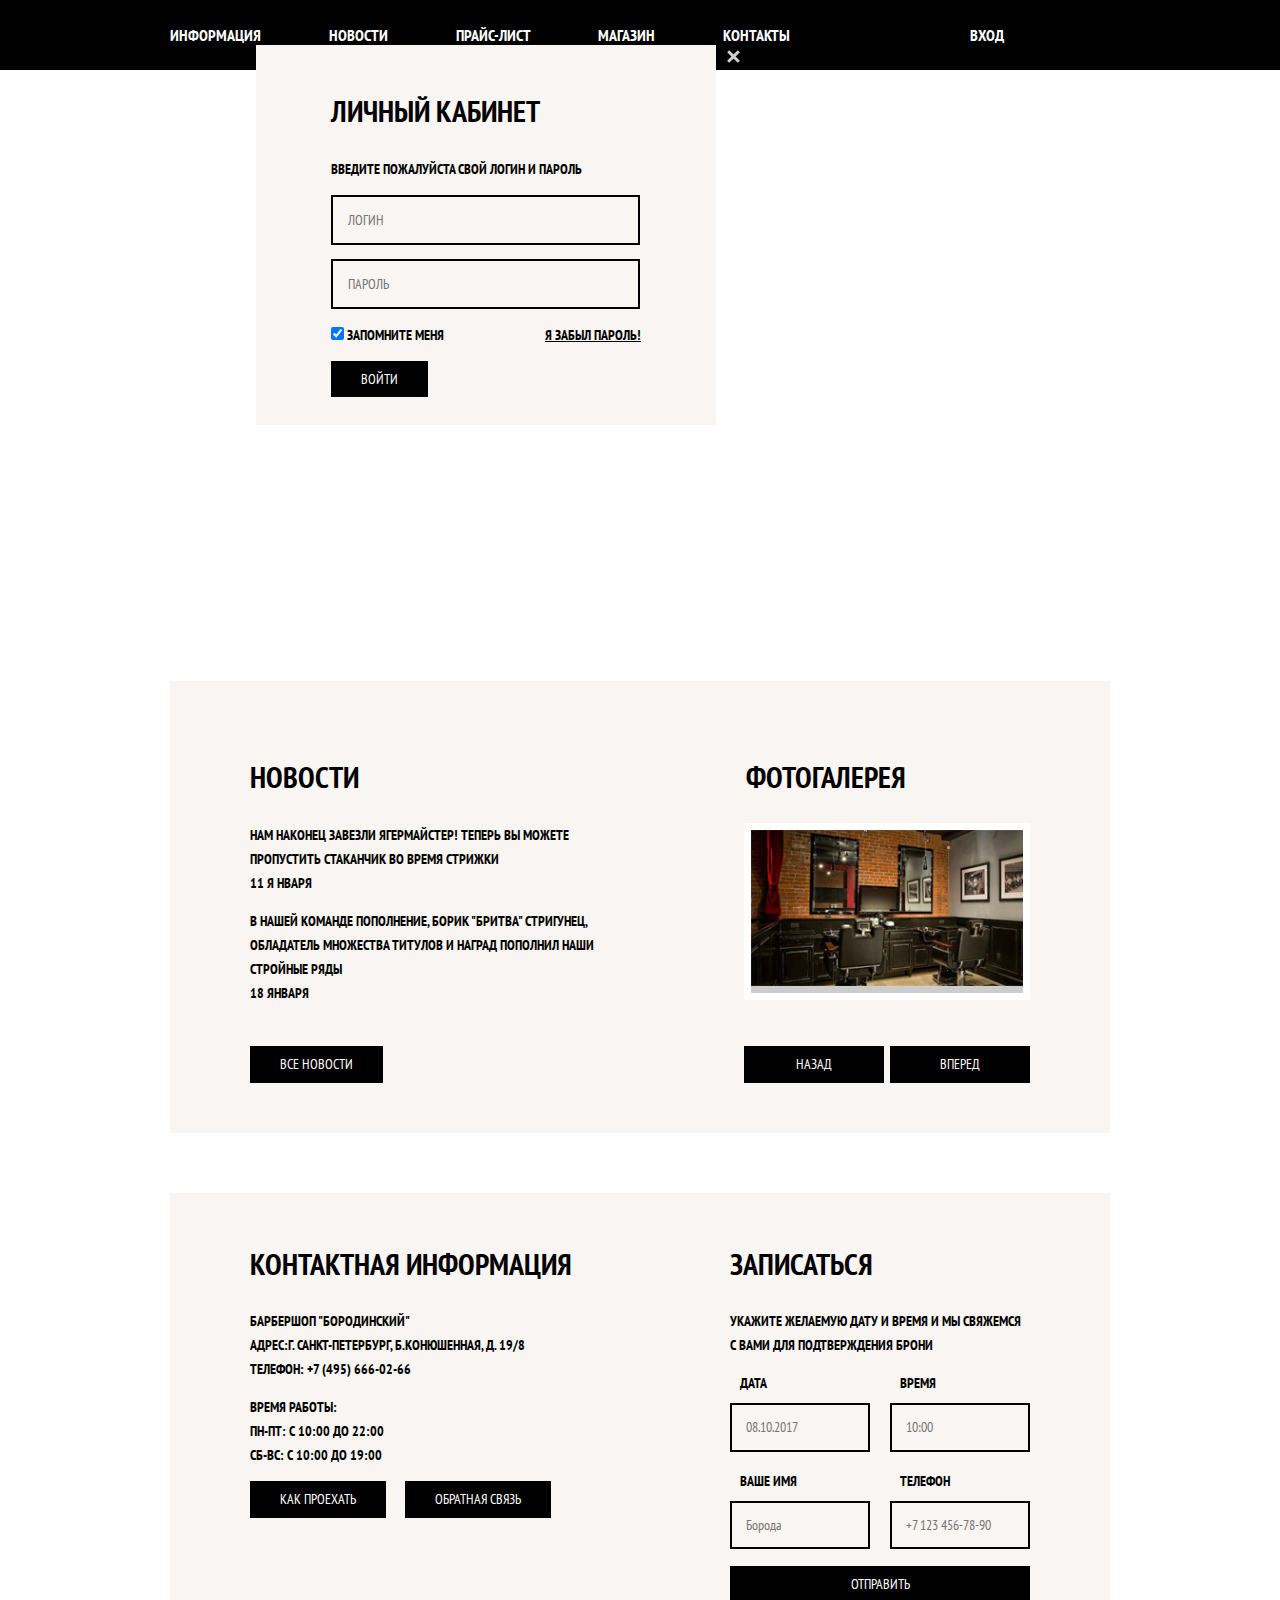
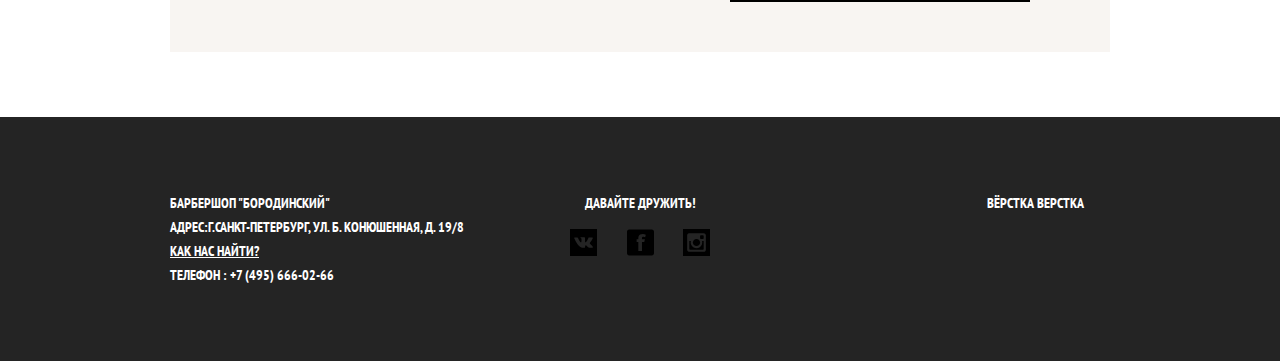
==== barbershopSetka.my/index.html @ 3c49943b "Главная страница" ====
<!DOCTYPE html>
<html lang="ru">
<head>
    <meta charset="UTF-8">
    <title> Барбершоп Бородинский </title>
    <meta http-equiv="X-UA-Compatible" content="IE=edge">
    <meta name="viewport" content="width=device-width, initial-scale=1.0">
    <link rel="stylesheet" href="css/normalize.css" type="text/css">
    <link rel="preconnect" href="https://fonts.gstatic.com">
    <link href="https://fonts.googleapis.com/css2?family=PT+Sans+Narrow&display=swap" rel="stylesheet">
    <link rel="stylesheet" href="css/style.css" type="text/css">
</head>
<body>
    <header class="main-header">
        <nav class="main-navigation">
            <img src="/svg/index-logo.svg" width="371" height="195" alt="Лого">
        <div class="main-navigation-wrapper">
            <div class="container">
            <ul class="site-navigation">
                <li><a href="">Информация</a></li>
                <li><a href="">Новости</a></li>
                <li><a href="">Прайс-Лист</a></li>
                <li><a href="/shop.html">Магазин</a></li>
                <li><a href="">Контакты</a></li>
            </ul>
            <ul class="user-navigation">
                <li><a href="">Вход</a></li>
            </ul>
            </div>
        </div>
        </nav>
    </header>
    <main class="container">
        <h1>Барбершоп Бородинский</h1>
        <section class="main-features">
            <ul class="features">
                <li class="features-items">
                    <h3>Быстро</h3>
                    <p>Мы делаем свою работу быстро! Два часа<br>
                    пролетят незаметно и вы - счастливый<br>
                    обладатель стильной стрижки-минутки!</p>
                </li>
                <li class="features-items">
                    <h3>Круто</h3>
                    <p>Забудьте, как вы стриглись раньше.<br>
                    Мы сделаем из Вас звезду футбола или кино!<br>
                    во всяком случае внешне.</p>
                </li>
                <li class="features-items">
                    <h3>Дорого</h3>
                    <p>Наши мастера - профессионалы своего дела и<br>
                    не могут стоить дешево. К тому же, разве цена<br>
                    не дает определеный статус?</p>
                </li>
            </ul>
         </section>
    </main>
    <div class="container">
    <div class="index-colums">
    <section class="news">
        <h2>Новости</h2>
        <div class="news-items">
        <ul class="news-list">
            <li>
                <p>Нам наконец завезли ягермайстер! Теперь вы можете <br>
                пропустить стаканчик во время стрижки</p>
                <time datetime="2019-01-11">11 я    нваря</time>
            </li>
            <li>
                <p>В нашей команде пополнение, Борик "Бритва" Стригунец,<br>
                обладатель множества титулов и наград пополнил наши<br>
                стройные ряды</p>
                <time datetime="2019-01-18">18 января</time>
            </li>
        </ul>
        </div>
        <button type="button" class="button-news">Все новости</button>
    </section>
        <section class="gallery">
            <h2>Фотогалерея</h2>
            <div class="gallery-container">
            <figure class="gallery-content">
                <a href=""><img src="jpg/Layer21.jpg" alt="Интерьер"></a>
            </figure>
            <button type="button" class="button button-size button-back">Назад</button>
            <button type="button" class="button button-size button-next">Вперед</button>
            </div>
        </section>
        </div>
        </div>
    <div class="container">    
    <div class="index-colums">
    <section class="contacts-index">
        <h2>Контактная информация</h2>
        <ul class="contacts-item">
            <li class="contacts">
                <p>Барбершоп "Бородинский"<br>
        Адрес:Г. Санкт-Петербург, Б.Конюшенная, Д. 19/8<br>
        Телефон: +7 (495) 666-02-66</p>
            </li>
            <li>
                <p>Время работы:<br>
                ПН-ПТ: С 10:00 до 22:00<br>
                СБ-ВС: С 10:00 до 19:00</p>
            </li>
        </ul>
        <button type="button">Как проехать</button>
        <button type="button">Обратная связь</button>
    </section>

    <section class="appointment-index">
        <h2>Записаться</h2>
        <p>Укажите желаемую дату и время и мы свяжемся<br> 
        с вами для подтверждения брони</p>
        <form class="appointment-form" action="#" method="POST">
            <p class="appointment-item">
                <label for="appointment-date">Дата</label>
                <input type="text" id="appointment-date" name="date" placeholder="08.10.2017" value="" autocomplete="off">
            </p>
            <p class="appointment-item">
                <label for="appointment-text">Время</label>
                <input type="text" id="appointment-text" name="time" placeholder="10:00" value="" autocomplete="off">
            </p>
            <p class="appointment-item">
                <label for="appointment-name">Ваше имя</label>
                <input type="text" id="appointment-name" name="username" placeholder="Борода" value="" autocomplete="off">
            </p>
            <p class="appointment-item">
                <label for="appointment-tel">Телефон</label>
                <input type="tel" id="appointment-tel" name="usertel" placeholder="+7 123 456-78-90" value="" autocomplete="off">
            </p>
            <button type="submit">Отправить</button>
        </form>
    </section>
    </div>
    </div>
    <footer class="main-footer">
        <div class="container">
    <div class="footer-contacts">
        <p >Барбершоп "Бородинский"<br>
        Адрес:Г.Санкт-Петербург, ул. Б. Конюшенная, д. 19/8<br>
        <a href="">Как нас найти?</a><br>
        Телефон : +7 (495) 666-02-66</p>
    </div>

        <div class="footer-social">
            <p>Давайте дружить!</p>
            <ul class="social-flex">
                    <li><a class="social-button" href=""><svg version="1.1" id="Layer_1" xmlns="http://www.w3.org/2000/svg" xmlns:xlink="http://www.w3.org/1999/xlink" x="0px" y="0px"
                        viewBox="0 0 455 455" style="enable-background:new 0 0 455 455;" xml:space="preserve">
                   <path style="fill-rule:evenodd;clip-rule:evenodd;" d="M0,0v455h455V0H0z M341.098,251.727c10.445,10.19,21.49,19.784,30.865,31.049
                       c4.142,4.978,8.06,10.113,11.046,15.881c4.239,8.264,0.397,17.318-6.985,17.817l-45.875-0.02
                       c-11.841,0.973-21.277-3.801-29.235-11.902c-6.328-6.45-12.243-13.354-18.352-20.023c-2.486-2.746-5.115-5.314-8.239-7.362
                       c-6.267-4.061-11.703-2.828-15.285,3.699c-3.643,6.649-4.499,14.031-4.835,21.435c-0.499,10.807-3.76,13.634-14.607,14.154
                       c-23.208,1.075-45.218-2.451-65.659-14.134c-18.052-10.307-32.022-24.879-44.184-41.356
                       c-23.702-32.124-41.855-67.391-58.154-103.673c-3.684-8.177-0.993-12.559,7.999-12.717c14.99-0.296,29.974-0.26,44.943-0.02
                       c6.089,0.102,10.129,3.582,12.458,9.334c8.101,19.906,18.01,38.85,30.448,56.427c3.327,4.677,6.71,9.334,11.504,12.636
                       c5.314,3.663,9.375,2.466,11.881-3.485c1.595-3.78,2.293-7.8,2.629-11.841c1.192-13.833,1.335-27.681-0.718-41.473
                       c-1.274-8.621-6.149-14.195-14.745-15.825c-4.382-0.836-3.725-2.446-1.615-4.958c3.704-4.315,7.189-7.006,14.093-7.006h51.847
                       c8.177,1.595,10.011,5.278,11.122,13.497l0.041,57.619c-0.097,3.184,1.595,12.615,7.306,14.704
                       c4.575,1.513,7.622-2.171,10.368-5.075c12.417-13.176,21.277-28.756,29.194-44.877c3.505-7.087,6.532-14.449,9.477-21.817
                       c2.17-5.452,5.553-8.137,11.703-8.04l49.916,0.061c1.472,0,2.986,0,4.438,0.239c8.396,1.452,10.705,5.075,8.096,13.293
                       c-4.076,12.875-12.06,23.625-19.84,34.391c-8.341,11.525-17.216,22.647-25.495,34.233
                       C331.087,237.201,331.683,242.535,341.098,251.727z"/>
                   <g>
                   </g>
                   <g>
                   </g>
                   <g>
                   </g>
                   <g>
                   </g>
                   <g>
                   </g>
                   <g>
                   </g>
                   <g>
                   </g>
                   <g>
                   </g>
                   <g>
                   </g>
                   <g>
                   </g>
                   <g>
                   </g>
                   <g>
                   </g>
                   <g>
                   </g>
                   <g>
                   </g>
                   <g>
                   </g>
                   </svg></a></li>
                    <li><a class="social-button" href=""><svg version="1.1" id="Capa_1" xmlns="http://www.w3.org/2000/svg" xmlns:xlink="http://www.w3.org/1999/xlink" x="0px" y="0px"
                        viewBox="0 0 29.94 29.94" style="enable-background:new 0 0 29.94 29.94;" xml:space="preserve">
                   <g>
                       <path d="M27.56,0.684H2.383C1.065,0.684,0,1.748,0,3.064v23.813c0,1.312,1.065,2.379,2.383,2.379H27.56
                           c1.312,0,2.38-1.066,2.38-2.379V3.064C29.939,1.748,28.871,0.684,27.56,0.684z M20.125,9.167c-0.619-0.362-1.11-0.648-1.727-0.648
                           c-0.604,0-1.12,0.151-1.384,0.405c-0.264,0.252-0.395,0.74-0.395,1.461v1.067h3.229l-0.699,2.968h-2.53v9.862h-4.056V14.42H10.67
                           v-2.968h1.895v-1.133c0-1.193,0.143-1.907,0.425-2.496c0.281-0.587,0.826-1.241,1.584-1.611c0.757-0.369,1.877-0.555,3.036-0.555
                           c1.188,0,2.116,0.396,3.254,0.715L20.125,9.167z"/>
                       <g>
                       </g>
                       <g>
                       </g>
                       <g>
                       </g>
                       <g>
                       </g>
                       <g>
                       </g>
                       <g>
                       </g>
                       <g>
                       </g>
                       <g>
                       </g>
                       <g>
                       </g>
                       <g>
                       </g>
                       <g>
                       </g>
                       <g>
                       </g>
                       <g>
                       </g>
                       <g>
                       </g>
                       <g>
                       </g>
                   </g>
                   <g>
                   </g>
                   <g>
                   </g>
                   <g>
                   </g>
                   <g>
                   </g>
                   <g>
                   </g>
                   <g>
                   </g>
                   <g>
                   </g>
                   <g>
                   </g>
                   <g>
                   </g>
                   <g>
                   </g>
                   <g>
                   </g>
                   <g>
                   </g>
                   <g>
                   </g>
                   <g>
                   </g>
                   <g>
                   </g>
                   </svg>
                   </a></li>
                    <li><a class="social-button" href=""><svg version="1.1" id="Layer_1" xmlns="http://www.w3.org/2000/svg" xmlns:xlink="http://www.w3.org/1999/xlink" x="0px" y="0px"
                        viewBox="0 0 455 455" style="enable-background:new 0 0 455 455;" xml:space="preserve">
                   <g>
                       <path style="fill-rule:evenodd;clip-rule:evenodd;" d="M336.351,106.363h-35.83c-6.986,0.051-12.346,5.157-12.396,12.104
                           c-0.051,12.155-0.051,24.259,0,36.414c0.051,6.897,5.411,12.066,12.307,12.066h35.817c7.189,0,12.447-5.22,12.447-12.409
                           c0.051-11.914,0.051-23.865,0-35.767C348.696,111.622,343.438,106.415,336.351,106.363z"/>
                       <path style="fill-rule:evenodd;clip-rule:evenodd;" d="M227.591,288.104c33.493-0.051,60.534-27.143,60.534-60.635
                           c-0.051-33.493-27.142-60.521-60.635-60.521c-33.378,0-60.47,27.129-60.521,60.47C166.918,260.961,194.06,288.104,227.591,288.104z
                           "/>
                       <path style="fill-rule:evenodd;clip-rule:evenodd;" d="M318.239,261.698c-7.24,19.102-19.344,34.433-36.173,45.952
                           c-30.355,20.729-70.046,22.469-101.951,4.458c-16.131-9.132-28.781-21.782-37.608-38.104
                           c-12.104-22.329-14.886-45.939-8.777-70.592h-27.345v132.51c0,7.595,5.169,12.752,12.752,12.752c4.864,0.051,9.678,0,14.543,0
                           H335.55c8.192,0,13.146-5.004,13.146-13.197V203.361h-27.383C326.33,223.2,325.427,242.646,318.239,261.698z"/>
                       <path style="fill-rule:evenodd;clip-rule:evenodd;" d="M0,0v455h455V0H0z M384.97,105.919V349.17
                           c0,17.909-13.844,33.493-31.651,35.576c-1.397,0.152-2.781,0.254-4.166,0.254H105.89c-17.604,0-33.087-13.552-35.423-30.966
                           c-0.292-2.032-0.445-4.115-0.445-6.147V106.96c0-18.162,12.155-32.947,30.012-36.363c2.134-0.406,4.37-0.546,6.554-0.546
                           C187.253,70,267.879,70,348.505,70c18.9,0,34.433,14.035,36.363,32.795C385.021,103.836,384.97,104.877,384.97,105.919z"/>
                   </g>
                   <g>
                   </g>
                   <g>
                   </g>
                   <g>
                   </g>
                   <g>
                   </g>
                   <g>
                   </g>
                   <g>
                   </g>
                   <g>
                   </g>
                   <g>
                   </g>
                   <g>
                   </g>
                   <g>
                   </g>
                   <g>
                   </g>
                   <g>
                   </g>
                   <g>
                   </g>
                   <g>
                   </g>
                   <g>
                   </g>
                   </svg>
                   </a></li>
            </ul>
        </div>
        <p class="footer-copyright">
            <b>вёрстка</b>
            <a class="button" href="">верстка</a>
        </p>
        </div>
    </footer>

        <div class="user-form">
            <h2>Личный кабинет</h2>
            <p>Введите пожалуйста свой логин и пароль</p>
            <form class="form-index" action="#" method="POST">
                <p class="user-type">
                    <label for="userlog"></label>
                    <input type="text" id="userlog" name="userlogin" value="" placeholder="Логин">
                </p>
                <p class="user-type">
                    <label for="userpas"></label>
                    <input type="password" id="userpas" name="userpassword" value="" placeholder="Пароль">
                </p>
                <div class="remember-check">
                <p>
                    <input type="checkbox" value="yes" checked name="rememberME" id="remember">
                    <label for="remember">Запомните меня</label>
                </p>
                <a href="">Я забыл пароль!</a>
                </div>
                <p>
                    <button type="button">Войти</button>
                </p>
            </form>
        </div>    
</body>
</html>
---- barbershopSetka.my/css/style.css ----
body{
    margin: 0;
    padding: 0;
    font-size: 14px;
    line-height: 24px;
    font-weight: 700;
    color: #ffffff;
    text-transform: uppercase;
    font-family: 'PT Sans Narrow', sans-serif;
    background-image: url(/jpg/Layer.jpg);
    background-repeat: no-repeat;
    background-size: cover;
    background-position: center;
    object-fit: cover;
}

a {
    text-decoration: none;
}

button {
    display: inline-block;
    font-size: inherit;
    border: none;
    text-align: center;
    vertical-align: center;
    text-transform: uppercase;
    color: #ffffff;
    background-color: black;
    padding: 10px 30px;
    margin-right: 16px;
}

button:hover,
button:active,
button:focus{
    background-color: #663d15;
}

.main-header{
    margin-bottom: 75px;
    min-height: 285px;
}

.main-header img{
    width: 368px;
    height: 153px;
    order: 3;
}

.main-navigation{
    display: flex;
    flex-direction: column;
    align-items: center;
    font-size: 16px;
    line-height: 20px;
    min-height: 285px;
    color: #ffffff;
    /* background-color: #000000; */
}
.main-navigation > img{
    margin-top: 60px;
}

.main-navigation-wrapper{
    width: 100%;
    background-color: #000000;
}

.container{
    width: 940px;
    margin: 0 auto;
    padding: 0 10px;
}

.main-navigation-wrapper .container{
    display: flex;
    justify-content: space-between;
    align-items: center;
}

.site-navigation{
    margin: 0;
    padding: 0;
    min-height: 70px;
    width: 620px;
    display: flex;
    justify-content: space-between;
    align-items: center;
}

.user-navigation{
    display: flex;
    align-items: center;
    margin: 0;
    padding: 0;
    min-height: 70px;
    width: 140px;
    position: relative;
}
.user-navigation a{
    position: relative;
}

.user-navigation a::before{
    content: "";
    width: 20px;
    height: 20px;
    background-image: url(/png/login.png);
    margin-left: -30px;
    background-repeat: no-repeat;
    position: absolute;
    top: 4px;
    left: 0;
}

.site-navigation,
.user-navigation{
    list-style: none;
}

.site-navigation a,
.user-navigation a{
    color: #ffffff;

}
.site-navigation a:hover,
.site-navigation a:focus,
.user-navigation a:hover,
.user-navigation a:focus{
    background-color: #242424;
    
}

main h1{
    visibility: hidden;
}

.features{
    display: flex;
    justify-content: space-between;
    margin: 0;
    padding: 0;
    list-style: none;    
    margin-bottom: 80px;
}

.features-items{
    width: 300px;
    min-height: 170px;
    text-align: center;
}

.features-items h3{
    font-size: 30px;
    line-height: 42px;
    margin-top: 0px;
    margin-bottom: 70px;
    position: relative;
}

.features-items h3::after{
    content: "";
    height: 30px;
    width: 30px;
    background-color: #fff;
    position: absolute;
    left: 135px;
    bottom: -45px;
    transform: rotate(45deg);
}

.index-colums{
    display: flex;
    justify-content: space-between;
    padding: 50px 80px ;
    color: #000000;
    background-color: #f8f5f2;
    margin-bottom: 60px;
    background-image: url(/png/Layer\ 17\ copy.png);
    background-repeat: no-repeat;
    background-position: center ;
}

.index-colums h2{
    font-size: 30px;
    line-height: 42px;
}

.news{
    position: relative;
    width: 380px;
    min-height: 315px;
}
.button-news{
    position: absolute;
    bottom: 0px;
}

.gallery{
    padding: 0;
    width: 286px;
    min-height: 315px;
}
.gallery h2{
    padding-left: 2px;    
}
.gallery button{

}
.gallery-container{
    position: relative;
    height: 260px;
    
}
.button-back{
    position: absolute;
    display: inline-block;
    bottom: 0px;
    left: 0px;
    margin: 0px;
}
.button-size{
    width: 140px;
}
.button-next{
    position: absolute;
    display: inline-block;
    bottom: 0px;
    right: 0px;
    margin: 0px;
}
.news-list{
    padding: 0;
    list-style: none;
}
.news-items{
    word-break: break-all; 
}

.news p{
    margin-bottom: 0px;
}
.news time{
   display: block;
}

.gallery-content{
    background-color: #cccccc;
    border: 7px solid #ffffff;
    margin: 0;
}
.gallery-content img{
    width: 100%;
}

.contacts-item{
    list-style: none;
    padding-left: 0;
}
.contacts-index h2{
    margin-top: 0px;
}
.appointment-index{
    width: 300px;
}
.appointment-index button{
    display: block;
    width: 100%;
    margin: 0px;
}
.appointment-index p{
    /* padding-left: 40px; */
}
.appointment-index h2{
    margin-top: 0px;
}
.appointment-form {
    display: flex;
    justify-content: space-between;
    flex-wrap: wrap;
}

.appointment-form label{
    display: block;
    margin-left: 10px;
}

.appointment-item input{
    font-style: inherit;
    background-color: transparent;
    border: 2px solid #000000;
    box-sizing: border-box;
    width: 140px;
    margin: 8px 15px 7px 0px;
    padding: 14px;
    
}

.appointment-item{
    width: 140px;
    margin: 0;
    margin-bottom: 10px;
}

.appointment-item input:focus{
    background-color: #663d15;
}

.main-footer{
    padding: 60px 0;
    margin-top: 65px;
    background-color: #242424;
}

.main-footer .container{
    display: flex;
}

.footer-social{
    width: 140px;
    text-align: center;
}

.footer-social ul{
    list-style: none;
    padding: 0px;
}
.social-button{
    
}
.social-button svg{
    width: 27px;
    height: 27px;
}
.social-button svg:hover{
    /* background-color: black; */
}
.social-button svg:hover{
    background-color: #fff;
}
.footer-contacts{
    width: 320px;
    margin-right: 80px;
}
.social-flex{
    display: flex;
    justify-content: space-between;
    align-items: center;
    flex-wrap: wrap;
}

.footer-contacts a{
    color: #ffffff;
    text-decoration: underline;
}

.footer-copyright{
    width: 150px;
    text-align: center;
    margin-left: auto;
}

.footer-copyright a{
    color: #ffffff;
}

.footer-copyright .button:hover,
.footer-copyright .button:focus {
    color: #000000;
    background-color: #ffffff;
}
.user-form{
    color: #000000;
    background-color: #f8f5f2;
    height: 380px;
    width: 460px    ;
    padding: 45px 75px;
    position: fixed;
    top: 5%;
    left: 20%;
    box-sizing: border-box;
}

.user-form::before, .user-form::after{
    content: "";
    position: absolute;
    top: 10px;
    background-color: #d0d0d0;
    right: -25px;
    height: 3px;
    width: 15px;
}

.user-form::after{
    transform: rotate(45deg);
}

.user-form::before{
    transform: rotate(-45deg);
}

.user-form h2{
    margin-top: 0px;  
    font-size: 30px;
    line-height: 42px;
}

.user-form p{
    margin-top: 0px;  
}

.user-form .form-index input{
    font-style: inherit;
    background-color: transparent;
    border: 2px solid #000000;
    text-transform: uppercase;
    font-style: inherit;
    padding: 15px;
}
.user-type input{
    width: calc(100% - 35px);
}

.user-type input:focus{
    background-color: #663d15;
}

.user-form a{
    color: #000000;
    text-decoration: underline;
}

.remember-check{
    display: flex;
    justify-content: space-between;
    flex-wrap: wrap;
}

/* .remember-check input[type=checkbox]{
    position: absolute;
    clip: rect(0,0,0,0);
} */

.remember-check label
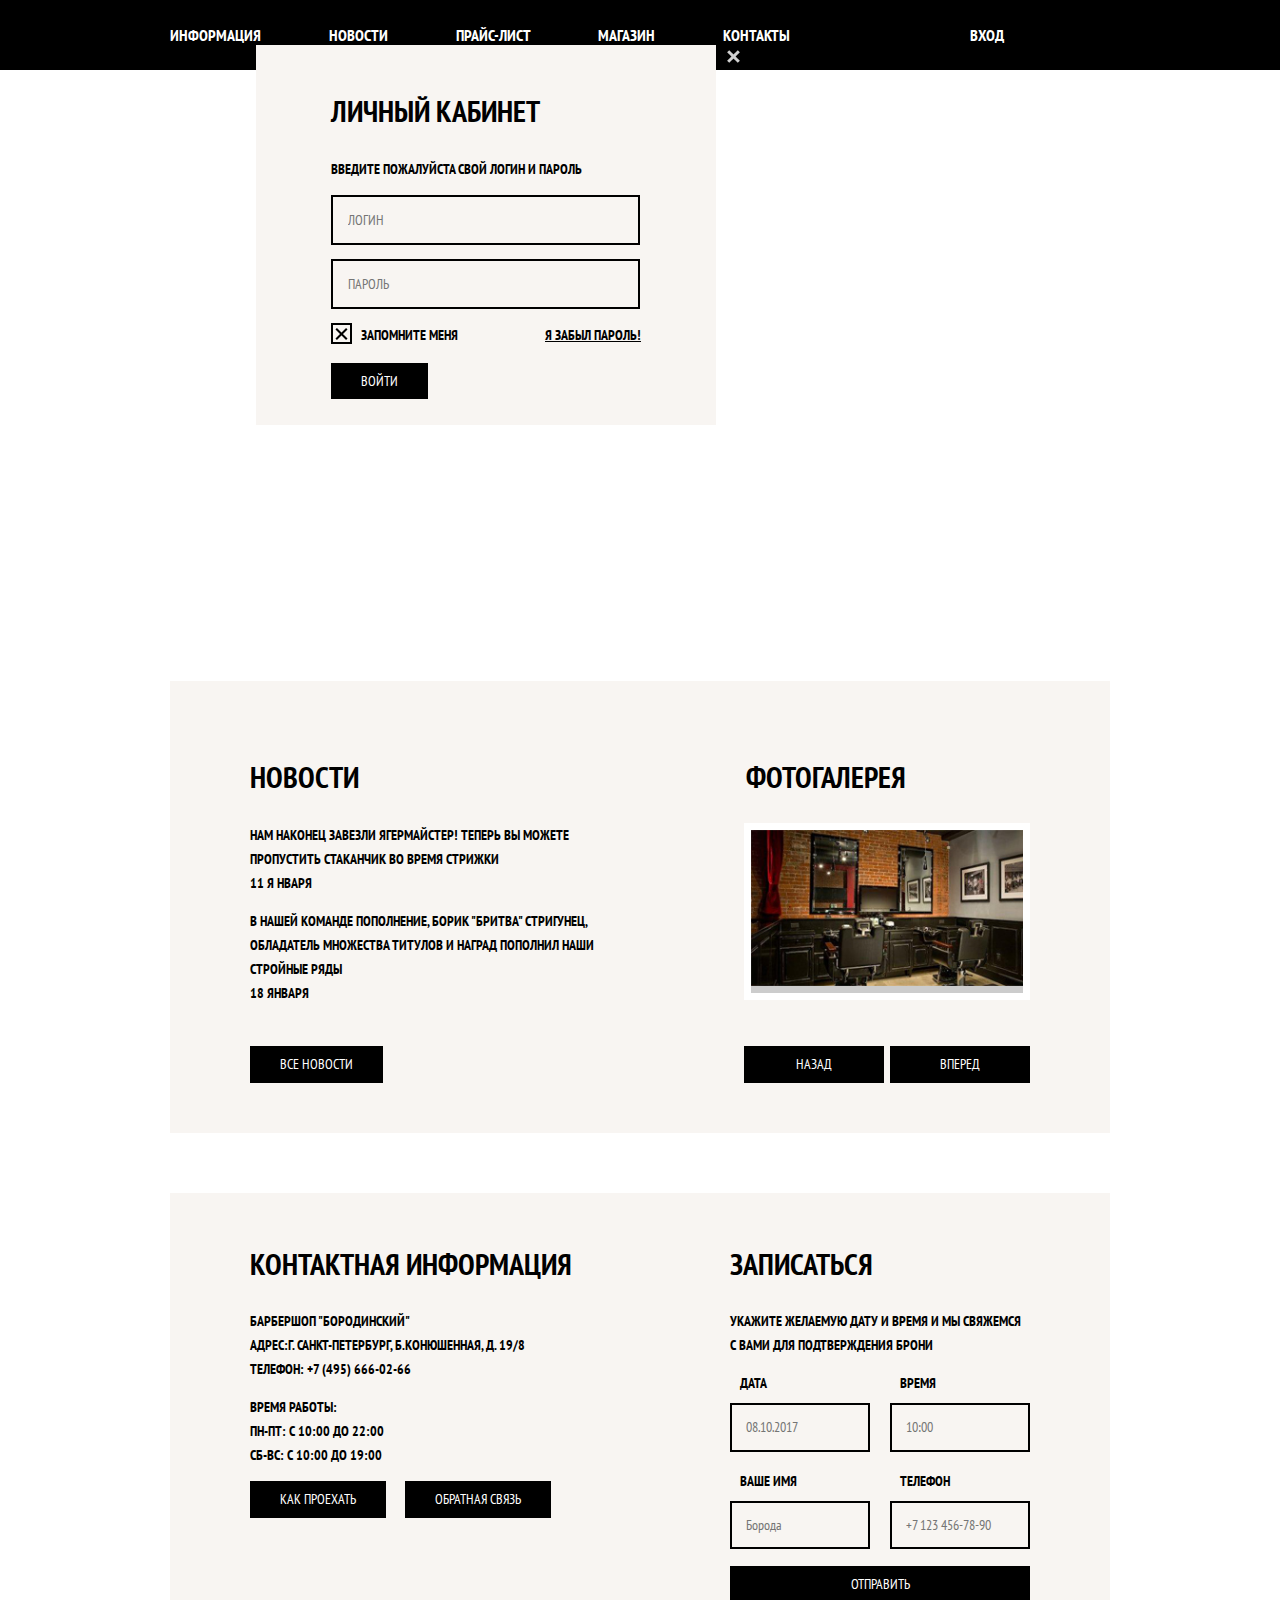
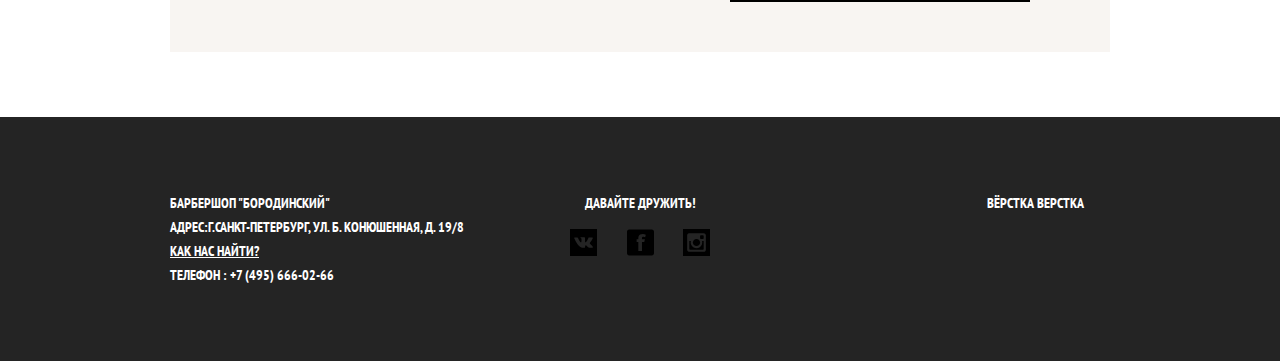
==== commit 9eacc4ec: "update 0.1" ====
--- a/barbershopSetka.my/index.html
+++ b/barbershopSetka.my/index.html
@@ -336,10 +336,11 @@
                     <input type="password" id="userpas" name="userpassword" value="" placeholder="Пароль">
                 </p>
                 <div class="remember-check">
-                <p>
-                    <input type="checkbox" value="yes" checked name="rememberME" id="remember">
-                    <label for="remember">Запомните меня</label>
-                </p>
+                <label class="login-checkbox">
+                    <input type="checkbox" class="visually-hidden" value="yes" checked name="rememberME" id="remember">
+                    <span class="checkbox-indicator"></span>
+                    Запомните меня
+                </label>
                 <a href="">Я забыл пароль!</a>
                 </div>
                 <p>
--- a/barbershopSetka.my/css/style.css
+++ b/barbershopSetka.my/css/style.css
@@ -35,6 +35,11 @@
 button:active,
 button:focus{
     background-color: #663d15;
+}
+
+.visually-hidden{
+    position: absolute;
+    clip: rect(0,0,0,0);
 }
 
 .main-header{
@@ -418,6 +423,10 @@
     font-style: inherit;
     padding: 15px;
 }
+.form-index button{
+    margin-top: 16px;
+}
+
 .user-type input{
     width: calc(100% - 35px);
 }
@@ -434,12 +443,54 @@
 .remember-check{
     display: flex;
     justify-content: space-between;
+    align-items: center;
     flex-wrap: wrap;
-}
-
-/* .remember-check input[type=checkbox]{
-    position: absolute;
-    clip: rect(0,0,0,0);
-} */
-
-.remember-check label+    position: relative;
+}
+.remember-check a:hover{
+    text-decoration: none;
+}
+
+.login-checkbox{
+    position: relative;
+    padding-left: 30px;
+    cursor: pointer;
+}
+
+.login-checkbox:hover,
+.login-checkbox:focus{
+    color: #663d15;
+}
+
+.login-checkbox input[type="checkbox"] + .checkbox-indicator{
+    position: absolute;
+    top: 0;
+    left: 0;
+    width: 17px;
+    height: 17px;
+    border: 2px solid #000000;
+}
+
+.login-checkbox input[type="checkbox"]:focus + .checkbox-indicator{
+    border-color: #663d15;
+    outline: thin dotted;
+}
+
+.login-checkbox input[type="checkbox"]:checked + .checkbox-indicator::before,
+.login-checkbox input[type="checkbox"]:checked + .checkbox-indicator::after{
+    content: "";
+    position: absolute;
+    top: 8px;
+    left: 1px;
+    width: 15px;
+    height: 2px;
+    background-color: #000000;
+}
+
+.login-checkbox input[type="checkbox"]:checked + .checkbox-indicator::before{
+    transform: rotate(45deg);
+}
+
+.login-checkbox input[type="checkbox"]:checked + .checkbox-indicator::after{
+    transform: rotate(-45deg);
+}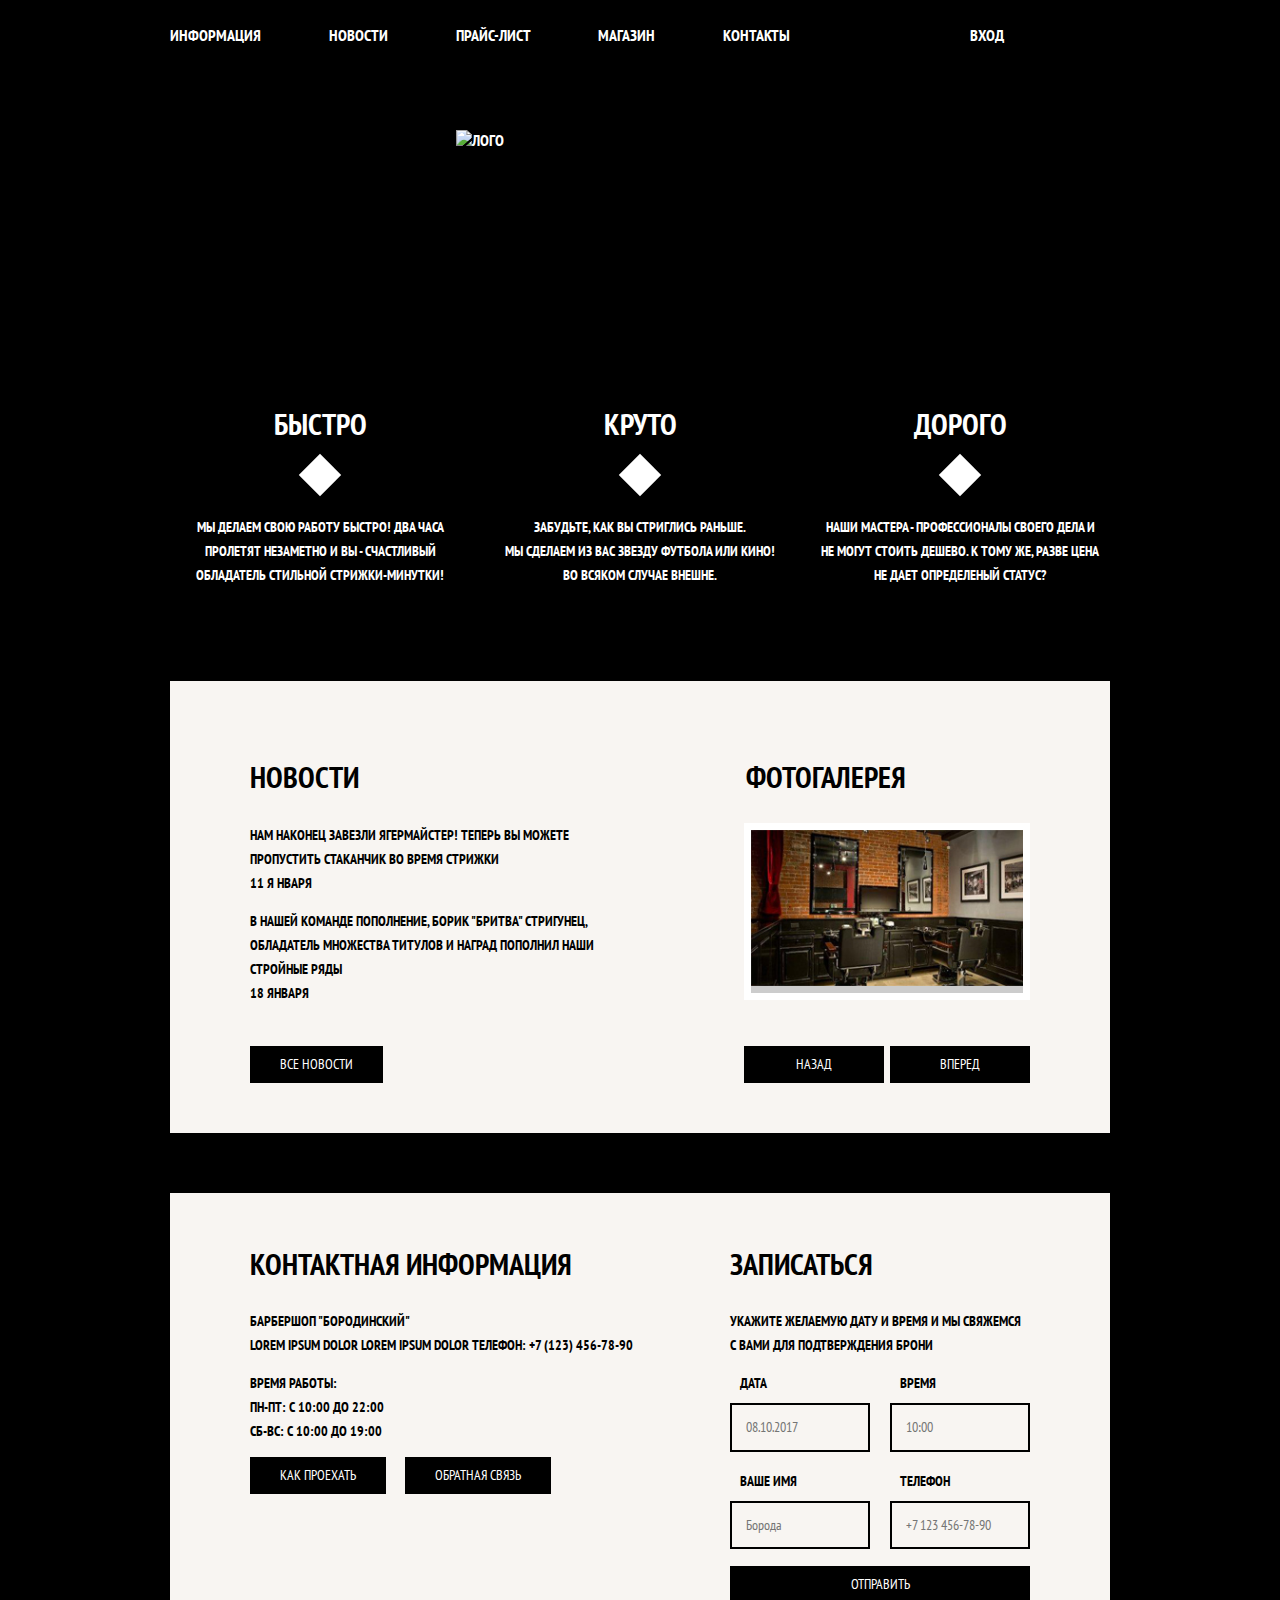
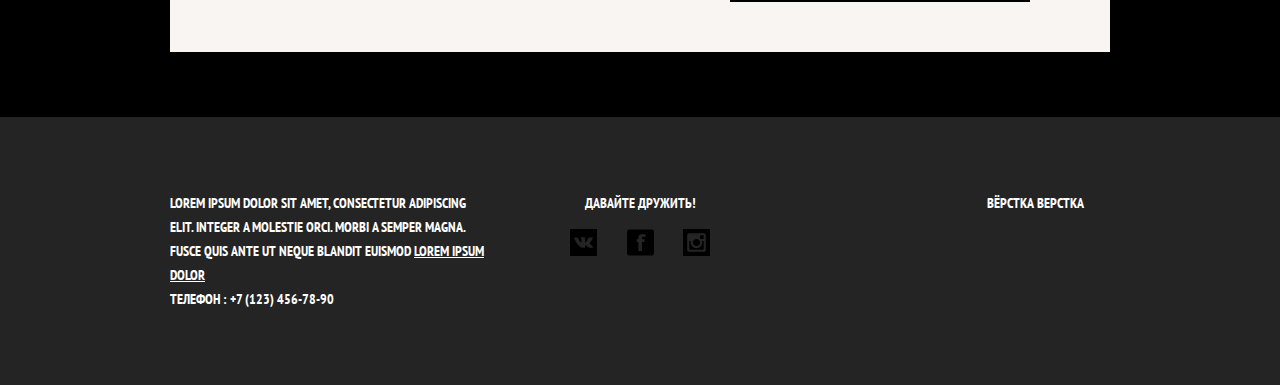
==== commit 57f208db: "update 0.2" ====
--- a/barbershopSetka.my/index.html
+++ b/barbershopSetka.my/index.html
@@ -24,7 +24,7 @@
                 <li><a href="">Контакты</a></li>
             </ul>
             <ul class="user-navigation">
-                <li><a href="">Вход</a></li>
+                <li><a class="user-login" href="#">Вход</a></li>
             </ul>
             </div>
         </div>
@@ -95,8 +95,8 @@
         <ul class="contacts-item">
             <li class="contacts">
                 <p>Барбершоп "Бородинский"<br>
-        Адрес:Г. Санкт-Петербург, Б.Конюшенная, Д. 19/8<br>
-        Телефон: +7 (495) 666-02-66</p>
+                Lorem ipsum dolor Lorem ipsum dolor
+        Телефон: +7 (123) 456-78-90</p>
             </li>
             <li>
                 <p>Время работы:<br>
@@ -137,10 +137,9 @@
     <footer class="main-footer">
         <div class="container">
     <div class="footer-contacts">
-        <p >Барбершоп "Бородинский"<br>
-        Адрес:Г.Санкт-Петербург, ул. Б. Конюшенная, д. 19/8<br>
-        <a href="">Как нас найти?</a><br>
-        Телефон : +7 (495) 666-02-66</p>
+        <p>Lorem ipsum dolor sit amet, consectetur adipiscing elit. Integer a molestie orci. Morbi a semper magna. Fusce quis ante ut neque blandit euismod
+        <a href="">Lorem ipsum dolor</a><br>
+        Телефон : +7 (123) 456-78-90</p>
     </div>
 
         <div class="footer-social">
@@ -323,7 +322,7 @@
         </div>
     </footer>
 
-        <div class="user-form">
+        <div class="user-form modal">
             <h2>Личный кабинет</h2>
             <p>Введите пожалуйста свой логин и пароль</p>
             <form class="form-index" action="#" method="POST">
@@ -345,8 +344,29 @@
                 </div>
                 <p>
                     <button type="button">Войти</button>
+                    <button type="button" class="modal-close"></button>
                 </p>
             </form>
         </div>    
+        <div class="map-index modal">
+            <h2 class="visually-hidden">Как до нас добраться?</h2>
+            <img src="/jpg/map mask.jpg" alt="">
+        </div>
+            <script>
+                let link = document.querySelector(".user-login");
+                let popup = document.querySelector(".user-form");
+                let close = document.querySelector(".modal-close");
+                
+                    link.addEventListener("click", function (evt) {
+                        evt.preventDefault; 
+                        popup.classList.add("modal-show");
+                    });
+
+                    close.addEventListener("click", function (evt) {
+                        evt.preventDefault();
+                        popup.classList.remove("modal-show");
+                    });
+    
+            </script>
 </body>
 </html>--- a/barbershopSetka.my/css/style.css
+++ b/barbershopSetka.my/css/style.css
@@ -12,6 +12,7 @@
     background-size: cover;
     background-position: center;
     object-fit: cover;
+    background-color: #000000;
 }
 
 a {
@@ -78,6 +79,14 @@
     padding: 0 10px;
 }
 
+.modal{
+    position: fixed;
+    background-color: #f8f5f2;
+    display: none;
+}
+
+
+
 .main-navigation-wrapper .container{
     display: flex;
     justify-content: space-between;
@@ -338,16 +347,16 @@
     width: 27px;
     height: 27px;
 }
-.social-button svg:hover{
-    /* background-color: black; */
-}
+
 .social-button svg:hover{
     background-color: #fff;
 }
+
 .footer-contacts{
     width: 320px;
     margin-right: 80px;
 }
+
 .social-flex{
     display: flex;
     justify-content: space-between;
@@ -382,28 +391,68 @@
     width: 460px    ;
     padding: 45px 75px;
     position: fixed;
-    top: 5%;
-    left: 20%;
+    top: 70px;
+    right: 140px;
     box-sizing: border-box;
-}
-
-.user-form::before, .user-form::after{
+    display: none;
+}
+
+.modal-show{
+    display: block; 
+}
+
+.modal-close{
+    position: absolute;
+    top: -20px;
+    right: -20px;
+    background-color: transparent;
+    margin: 0;
+    width: 20px;
+    height: 20px;
+    padding: 0;
+    cursor: pointer;
+}
+.modal-close:hover,
+.modal-close:focus,
+.modal-close:active{
+    background-color: transparent;
+}
+
+.modal-close::before, .modal-close::after{
+    content: "";
+    position: absolute;
+    top: 10px;
+    left: 0;
+    background-color: #d0d0d0;
+    height: 3px;
+    width: 20px;
+}
+
+.modal-close::after{
+    transform: rotate(45deg);
+}
+
+.modal-close::before{
+    transform: rotate(-45deg);
+}
+
+/* .user-form::before, .user-form::after{
     content: "";
     position: absolute;
     top: 10px;
     background-color: #d0d0d0;
     right: -25px;
     height: 3px;
-    width: 15px;
-}
-
-.user-form::after{
+    width: 20px;
+} */
+
+/* .user-form::after{
     transform: rotate(45deg);
 }
 
 .user-form::before{
     transform: rotate(-45deg);
-}
+} */
 
 .user-form h2{
     margin-top: 0px;  
@@ -493,4 +542,38 @@
 
 .login-checkbox input[type="checkbox"]:checked + .checkbox-indicator::after{
     transform: rotate(-45deg);
-}+}
+
+.map-index{
+    top: 50%;
+    left: 50%;
+    width: 766px;
+    height: 561px;
+    margin-top: -280px;
+    margin-left: -390px;
+    padding: 10px;
+    box-shadow: 0px 0px 20px rgba(0, 0, 0, .9);
+    display: none;
+}
+
+.map-index::after,
+.map-index::before{
+    content: "";
+    position: absolute;
+    top: 10px;
+    right: -25px;
+    height: 3px;
+    width: 20px;
+    background-color: #d0d0d0;
+}
+
+.map-index::after{
+    transform: rotate(45deg);
+}
+
+.map-index::before{
+    transform: rotate(-45deg);
+}
+.hidden{
+    display: none;  
+}
